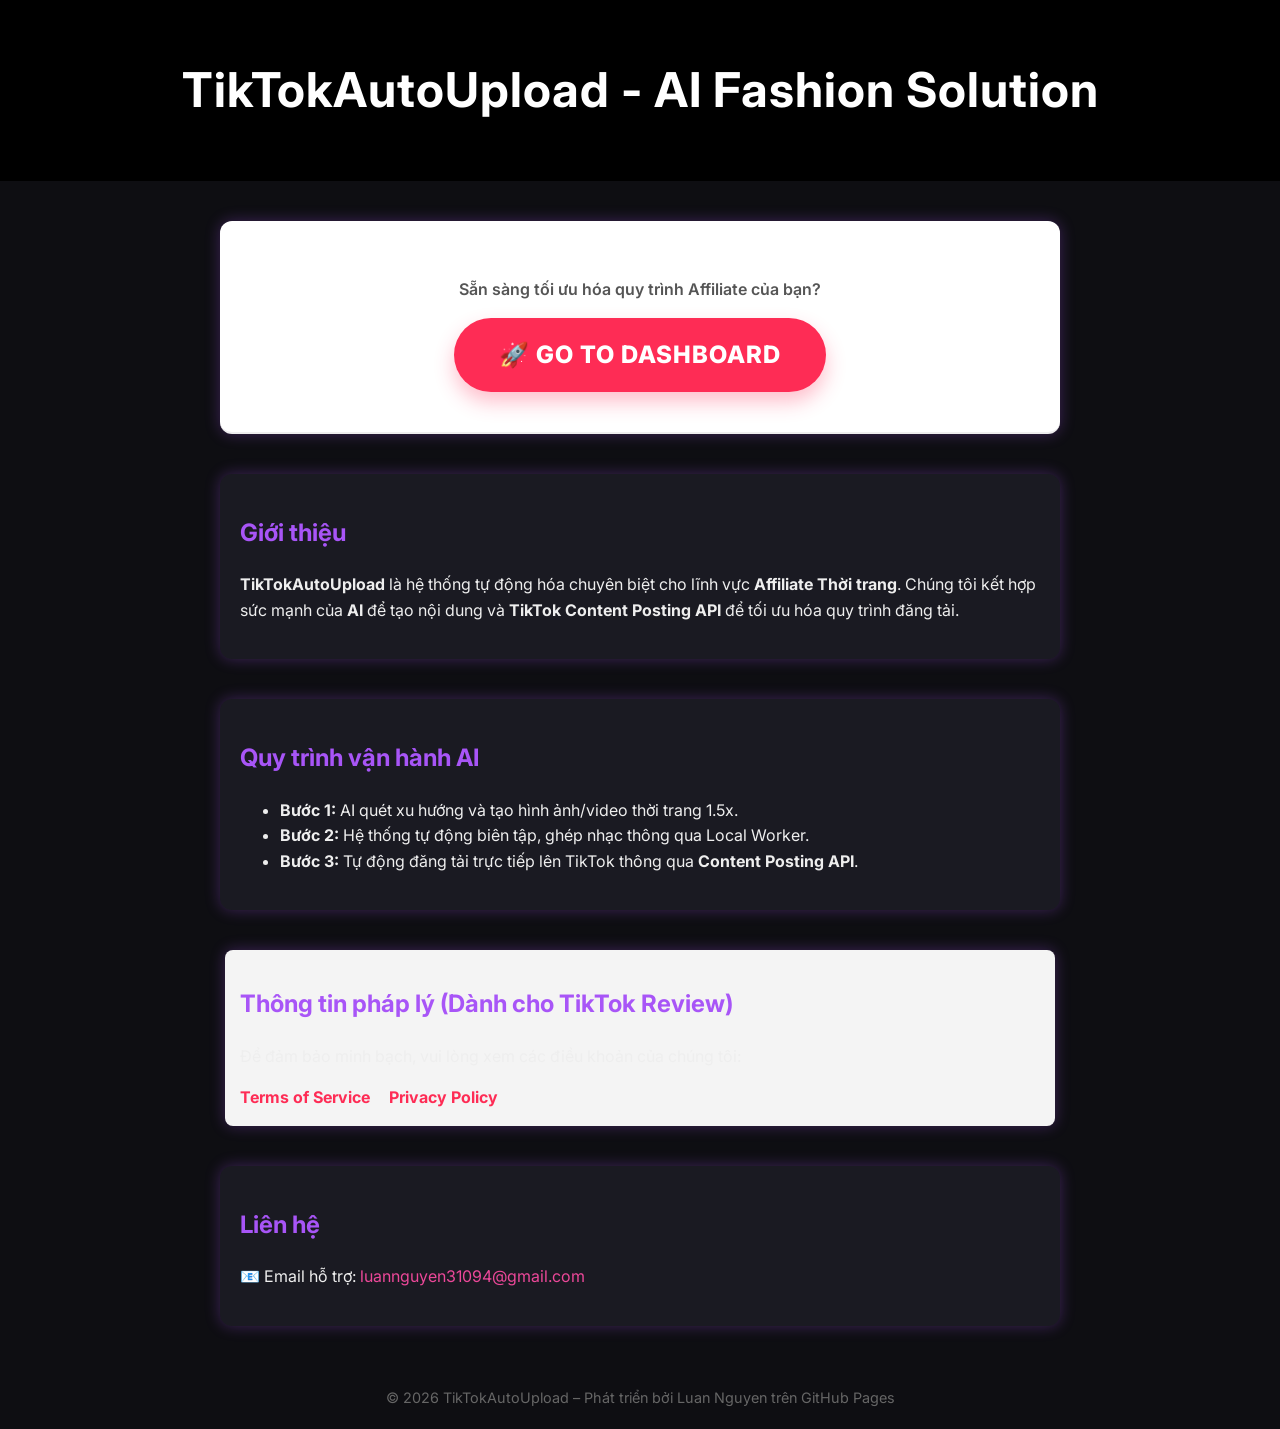
==== index.html @ c5b0030c "Update index.html" ====
<!DOCTYPE html>
<html lang="vi">
<head>
  <meta charset="UTF-8" />
  <meta name="viewport" content="width=device-width, initial-scale=1.0" />
  <title>TikTokAutoUpload - AI Fashion Affiliate</title>
  <link rel="stylesheet" href="assets/style.css" />
  <style>
    /* 🎨 CSS ĐỘ CHO NÚT BẤM NỔI BẬT */
    .cta-container { 
        text-align: center; 
        padding: 40px 20px; 
        background: #fff; 
        border-bottom: 2px solid #eee;
    }
    .btn-go-app {
        display: inline-block;
        background-color: #fe2c55; /* Màu đỏ TikTok */
        color: white !important;
        padding: 18px 45px;
        font-size: 24px;
        font-weight: 800;
        text-decoration: none;
        border-radius: 50px;
        box-shadow: 0 10px 20px rgba(254, 44, 85, 0.3);
        transition: all 0.3s ease;
        text-transform: uppercase;
        letter-spacing: 1px;
    }
    .btn-go-app:hover {
        transform: translateY(-5px);
        box-shadow: 0 15px 30px rgba(254, 44, 85, 0.5);
        background-color: #ef2950;
    }
    .btn-go-app:active {
        transform: translateY(2px);
    }
    
    /* Style cũ của sếp */
    .legal-links { margin-top: 20px; padding: 15px; background: #f4f4f4; border-radius: 8px; }
    .legal-links a { margin-right: 15px; color: #fe2c55; font-weight: bold; text-decoration: none; }
    header { background: #000; color: #fff; padding: 20px; text-align: center; }
    footer { text-align: center; padding: 20px; font-size: 0.9em; color: #666; }
  </style>
</head>
<body>
  <header>
    <h1>TikTokAutoUpload - AI Fashion Solution</h1>
  </header>

  <section class="cta-container">
    <p style="margin-bottom: 15px; font-weight: 600; color: #555;">Sẵn sàng tối ưu hóa quy trình Affiliate của bạn?</p>
    <a href="https://openly-joint-dane.ngrok-free.app/rest/webhooks/tiktok-login" class="btn-go-app">🚀 Go to Dashboard</a>
</section>

  <section class="intro" style="padding: 20px;">
    <h2>Giới thiệu</h2>
    <p><strong>TikTokAutoUpload</strong> là hệ thống tự động hóa chuyên biệt cho lĩnh vực <strong>Affiliate Thời trang</strong>. Chúng tôi kết hợp sức mạnh của <strong>AI</strong> để tạo nội dung và <strong>TikTok Content Posting API</strong> để tối ưu hóa quy trình đăng tải.</p>
  </section>

  <section class="workflow" style="padding: 20px;">
    <h2>Quy trình vận hành AI</h2>
    <ul>
      <li><strong>Bước 1:</strong> AI quét xu hướng và tạo hình ảnh/video thời trang 1.5x.</li>
      <li><strong>Bước 2:</strong> Hệ thống tự động biên tập, ghép nhạc thông qua Local Worker.</li>
      <li><strong>Bước 3:</strong> Tự động đăng tải trực tiếp lên TikTok thông qua <strong>Content Posting API</strong>.</li>
    </ul>
  </section>

  <section class="legal-links">
    <h2>Thông tin pháp lý (Dành cho TikTok Review)</h2>
    <p>Để đảm bảo minh bạch, vui lòng xem các điều khoản của chúng tôi:</p>
    <a href="terms.html" target="_blank">Terms of Service</a>
    <a href="privacy.html" target="_blank">Privacy Policy</a>
  </section>

  <section class="contact" style="padding: 20px;">
    <h2>Liên hệ</h2>
    <p>📧 Email hỗ trợ: <a href="mailto:luannguyen31094@gmail.com">luannguyen31094@gmail.com</a></p>
  </section>

  <footer>© 2026 TikTokAutoUpload – Phát triển bởi Luan Nguyen trên GitHub Pages</footer>
</body>
</html>
---- assets/style.css ----
@import url('https://fonts.googleapis.com/css2?family=Inter:wght@400;600&display=swap');

body {
  font-family: 'Inter', sans-serif;
  background: #0e0e12;
  color: #eee;
  margin: 0;
  line-height: 1.6;
}
header {
  background: linear-gradient(90deg,#a855f7,#ec4899);
  padding: 20px;
  text-align: center;
  font-size: 1.5rem;
  font-weight: 600;
  letter-spacing: 1px;
}
section {
  max-width: 800px;
  margin: 40px auto;
  padding: 20px;
  background: #1a1a22;
  border-radius: 12px;
  box-shadow: 0 0 15px rgba(168,85,247,0.3);
}
h2 { color: #a855f7; }
a { color: #ec4899; text-decoration: none; }
a:hover { text-decoration: underline; }
img {
  width: 100%;
  border-radius: 10px;
  margin-top: 15px;
}
footer {
  text-align: center;
  padding: 20px;
  font-size: 0.9rem;
  color: #999;
}
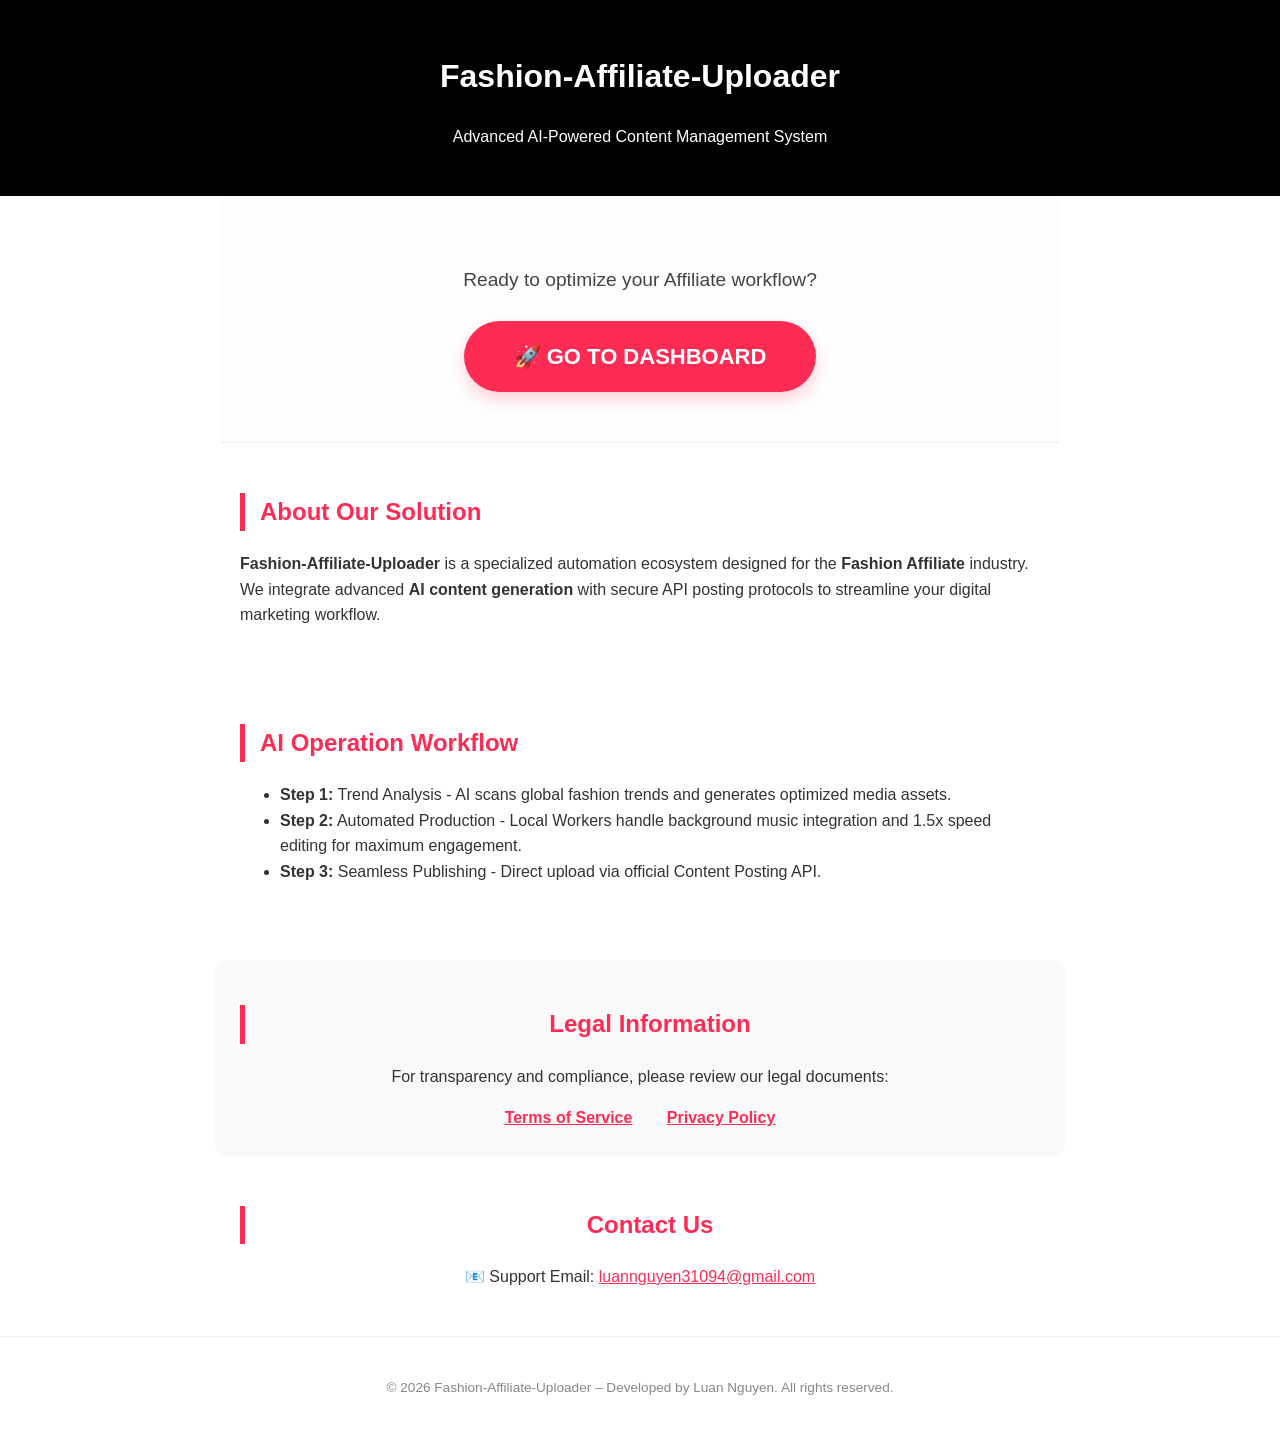
==== commit 3aa4993b: "Update index.html" ====
--- a/index.html
+++ b/index.html
@@ -1,85 +1,82 @@
 <!DOCTYPE html>
-<html lang="vi">
+<html lang="en">
 <head>
   <meta charset="UTF-8" />
   <meta name="viewport" content="width=device-width, initial-scale=1.0" />
-  <title>TikTokAutoUpload - AI Fashion Affiliate</title>
-  <link rel="stylesheet" href="assets/style.css" />
+  <title>Fashion-Affiliate-Uploader - AI Fashion Affiliate Solution</title>
   <style>
-    /* 🎨 CSS ĐỘ CHO NÚT BẤM NỔI BẬT */
+    /* 🎨 CSS CUSTOM FOR PROFESSIONAL LOOK */
+    body { font-family: 'Segoe UI', Tahoma, Geneva, Verdana, sans-serif; line-height: 1.6; color: #333; margin: 0; }
+    header { background: #000; color: #fff; padding: 30px; text-align: center; }
     .cta-container { 
         text-align: center; 
-        padding: 40px 20px; 
-        background: #fff; 
-        border-bottom: 2px solid #eee;
+        padding: 50px 20px; 
+        background: #fdfdfd; 
+        border-bottom: 1px solid #eee;
     }
     .btn-go-app {
         display: inline-block;
-        background-color: #fe2c55; /* Màu đỏ TikTok */
+        background-color: #fe2c55;
         color: white !important;
-        padding: 18px 45px;
-        font-size: 24px;
+        padding: 18px 50px;
+        font-size: 22px;
         font-weight: 800;
         text-decoration: none;
         border-radius: 50px;
-        box-shadow: 0 10px 20px rgba(254, 44, 85, 0.3);
+        box-shadow: 0 8px 15px rgba(254, 44, 85, 0.2);
         transition: all 0.3s ease;
         text-transform: uppercase;
-        letter-spacing: 1px;
     }
     .btn-go-app:hover {
-        transform: translateY(-5px);
-        box-shadow: 0 15px 30px rgba(254, 44, 85, 0.5);
-        background-color: #ef2950;
+        transform: translateY(-3px);
+        box-shadow: 0 12px 25px rgba(254, 44, 85, 0.4);
     }
-    .btn-go-app:active {
-        transform: translateY(2px);
-    }
-    
-    /* Style cũ của sếp */
-    .legal-links { margin-top: 20px; padding: 15px; background: #f4f4f4; border-radius: 8px; }
-    .legal-links a { margin-right: 15px; color: #fe2c55; font-weight: bold; text-decoration: none; }
-    header { background: #000; color: #fff; padding: 20px; text-align: center; }
-    footer { text-align: center; padding: 20px; font-size: 0.9em; color: #666; }
+    section { max-width: 800px; margin: 0 auto; padding: 30px 20px; }
+    h2 { color: #fe2c55; border-left: 5px solid #fe2c55; padding-left: 15px; }
+    .legal-links { margin-top: 30px; padding: 25px; background: #f9f9f9; border-radius: 12px; text-align: center; }
+    .legal-links a { margin: 0 15px; color: #fe2c55; font-weight: bold; text-decoration: underline; }
+    footer { text-align: center; padding: 40px; font-size: 0.85em; color: #888; border-top: 1px solid #eee; }
   </style>
 </head>
 <body>
   <header>
-    <h1>TikTokAutoUpload - AI Fashion Solution</h1>
+    <h1>Fashion-Affiliate-Uploader</h1>
+    <p>Advanced AI-Powered Content Management System</p>
   </header>
 
   <section class="cta-container">
-    <p style="margin-bottom: 15px; font-weight: 600; color: #555;">Sẵn sàng tối ưu hóa quy trình Affiliate của bạn?</p>
-    <a href="https://openly-joint-dane.ngrok-free.app/rest/webhooks/tiktok-login" class="btn-go-app">🚀 Go to Dashboard</a>
-</section>
-
-  <section class="intro" style="padding: 20px;">
-    <h2>Giới thiệu</h2>
-    <p><strong>TikTokAutoUpload</strong> là hệ thống tự động hóa chuyên biệt cho lĩnh vực <strong>Affiliate Thời trang</strong>. Chúng tôi kết hợp sức mạnh của <strong>AI</strong> để tạo nội dung và <strong>TikTok Content Posting API</strong> để tối ưu hóa quy trình đăng tải.</p>
+    <p style="margin-bottom: 25px; font-size: 1.2em; font-weight: 500; color: #444;">Ready to optimize your Affiliate workflow?</p>
+    <a href="https://openly-joint-dane.ngrok-free.app/webhook/tiktok-callback" class="btn-go-app">🚀 Go to Dashboard</a>
   </section>
 
-  <section class="workflow" style="padding: 20px;">
-    <h2>Quy trình vận hành AI</h2>
+  <section class="intro">
+    <h2>About Our Solution</h2>
+    <p><strong>Fashion-Affiliate-Uploader</strong> is a specialized automation ecosystem designed for the <strong>Fashion Affiliate</strong> industry. We integrate advanced <strong>AI content generation</strong> with secure API posting protocols to streamline your digital marketing workflow.</p>
+  </section>
+
+  <section class="workflow">
+    <h2>AI Operation Workflow</h2>
     <ul>
-      <li><strong>Bước 1:</strong> AI quét xu hướng và tạo hình ảnh/video thời trang 1.5x.</li>
-      <li><strong>Bước 2:</strong> Hệ thống tự động biên tập, ghép nhạc thông qua Local Worker.</li>
-      <li><strong>Bước 3:</strong> Tự động đăng tải trực tiếp lên TikTok thông qua <strong>Content Posting API</strong>.</li>
+      <li><strong>Step 1:</strong> Trend Analysis - AI scans global fashion trends and generates optimized media assets.</li>
+      <li><strong>Step 2:</strong> Automated Production - Local Workers handle background music integration and 1.5x speed editing for maximum engagement.</li>
+      <li><strong>Step 3:</strong> Seamless Publishing - Direct upload via official Content Posting API.</li>
     </ul>
   </section>
 
   <section class="legal-links">
-    <h2>Thông tin pháp lý (Dành cho TikTok Review)</h2>
-    <p>Để đảm bảo minh bạch, vui lòng xem các điều khoản của chúng tôi:</p>
+    <h2>Legal Information</h2>
+    <p>For transparency and compliance, please review our legal documents:</p>
     <a href="terms.html" target="_blank">Terms of Service</a>
     <a href="privacy.html" target="_blank">Privacy Policy</a>
   </section>
 
-  <section class="contact" style="padding: 20px;">
-    <h2>Liên hệ</h2>
-    <p>📧 Email hỗ trợ: <a href="mailto:luannguyen31094@gmail.com">luannguyen31094@gmail.com</a></p>
+  <section class="contact" style="text-align: center;">
+    <h2>Contact Us</h2>
+    <p>📧 Support Email: <a href="mailto:luannguyen31094@gmail.com" style="color: #fe2c55;">luannguyen31094@gmail.com</a></p>
   </section>
 
-  <footer>© 2026 TikTokAutoUpload – Phát triển bởi Luan Nguyen trên GitHub Pages</footer>
+  <footer>
+    &copy; 2026 Fashion-Affiliate-Uploader – Developed by Luan Nguyen. All rights reserved.
+  </footer>
 </body>
 </html>
-
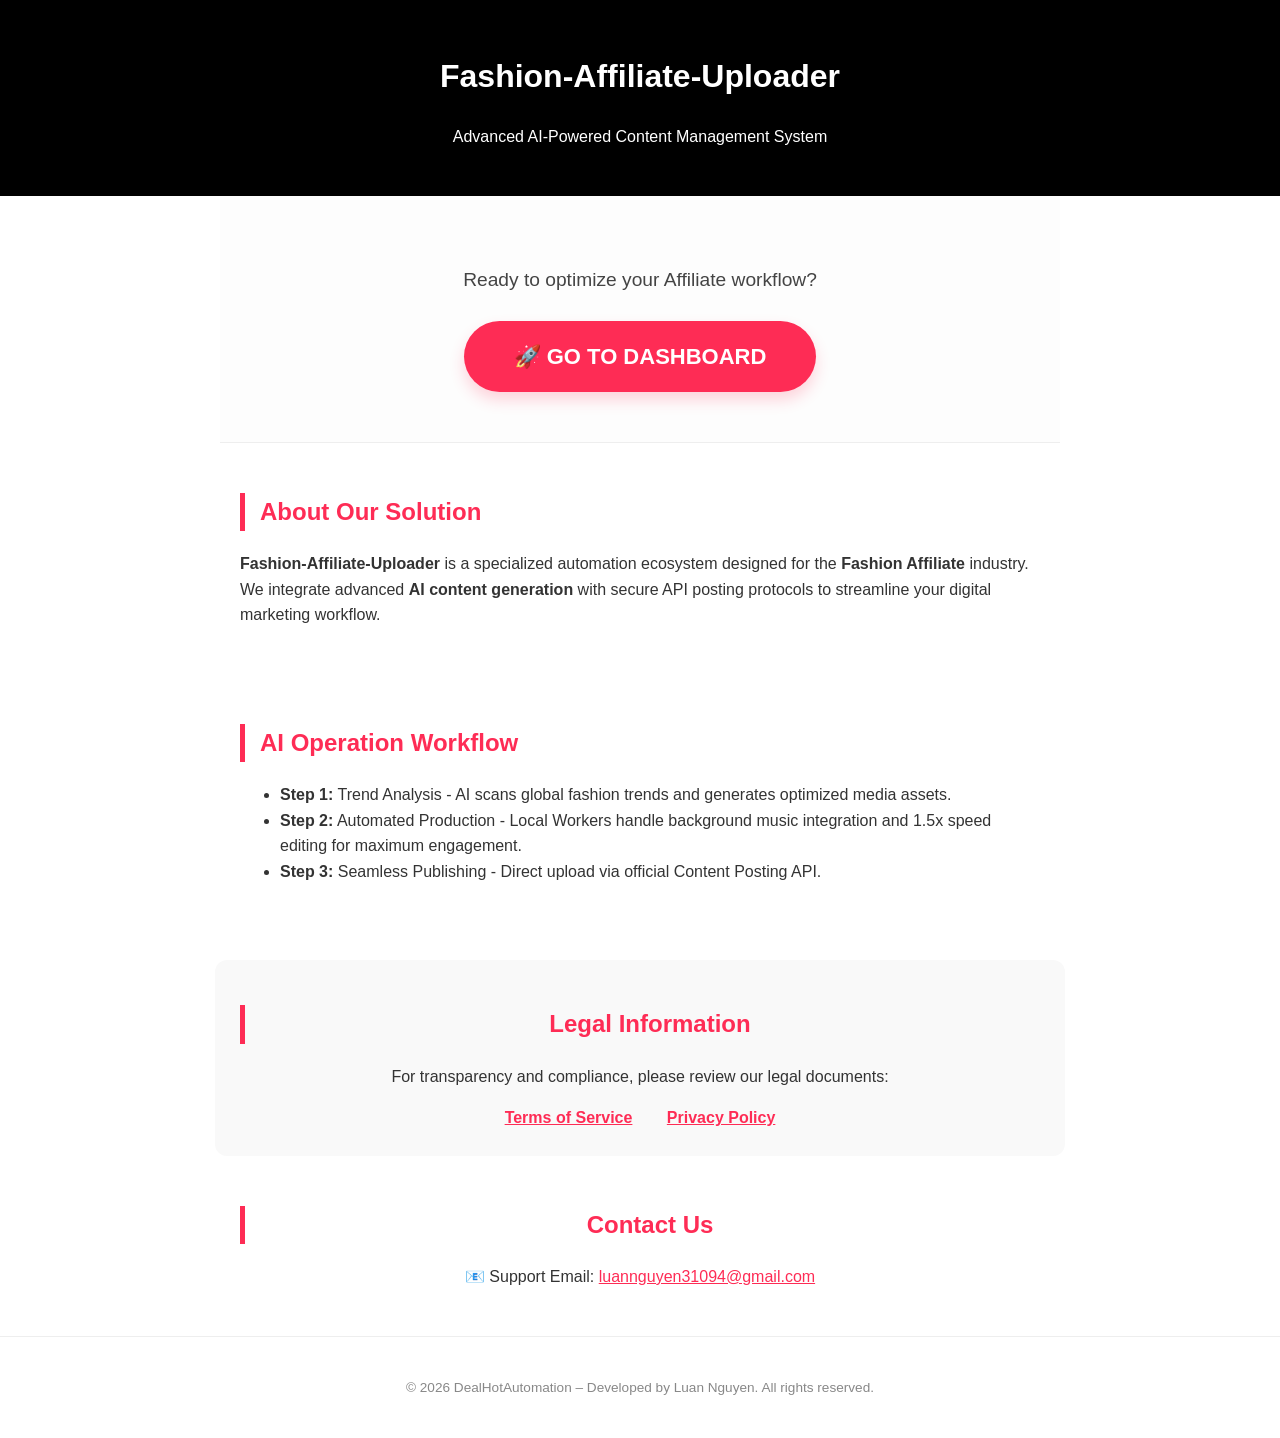
==== commit 86a8983f: "Update index.html" ====
--- a/index.html
+++ b/index.html
@@ -3,7 +3,7 @@
 <head>
   <meta charset="UTF-8" />
   <meta name="viewport" content="width=device-width, initial-scale=1.0" />
-  <title>Fashion-Affiliate-Uploader - AI Fashion Affiliate Solution</title>
+  <title>DealHotAutomation</title>
   <style>
     /* 🎨 CSS CUSTOM FOR PROFESSIONAL LOOK */
     body { font-family: 'Segoe UI', Tahoma, Geneva, Verdana, sans-serif; line-height: 1.6; color: #333; margin: 0; }
@@ -76,7 +76,9 @@
   </section>
 
   <footer>
-    &copy; 2026 Fashion-Affiliate-Uploader – Developed by Luan Nguyen. All rights reserved.
+    &copy; 2026 DealHotAutomation – Developed by Luan Nguyen. All rights reserved.
   </footer>
 </body>
 </html>
+
+
